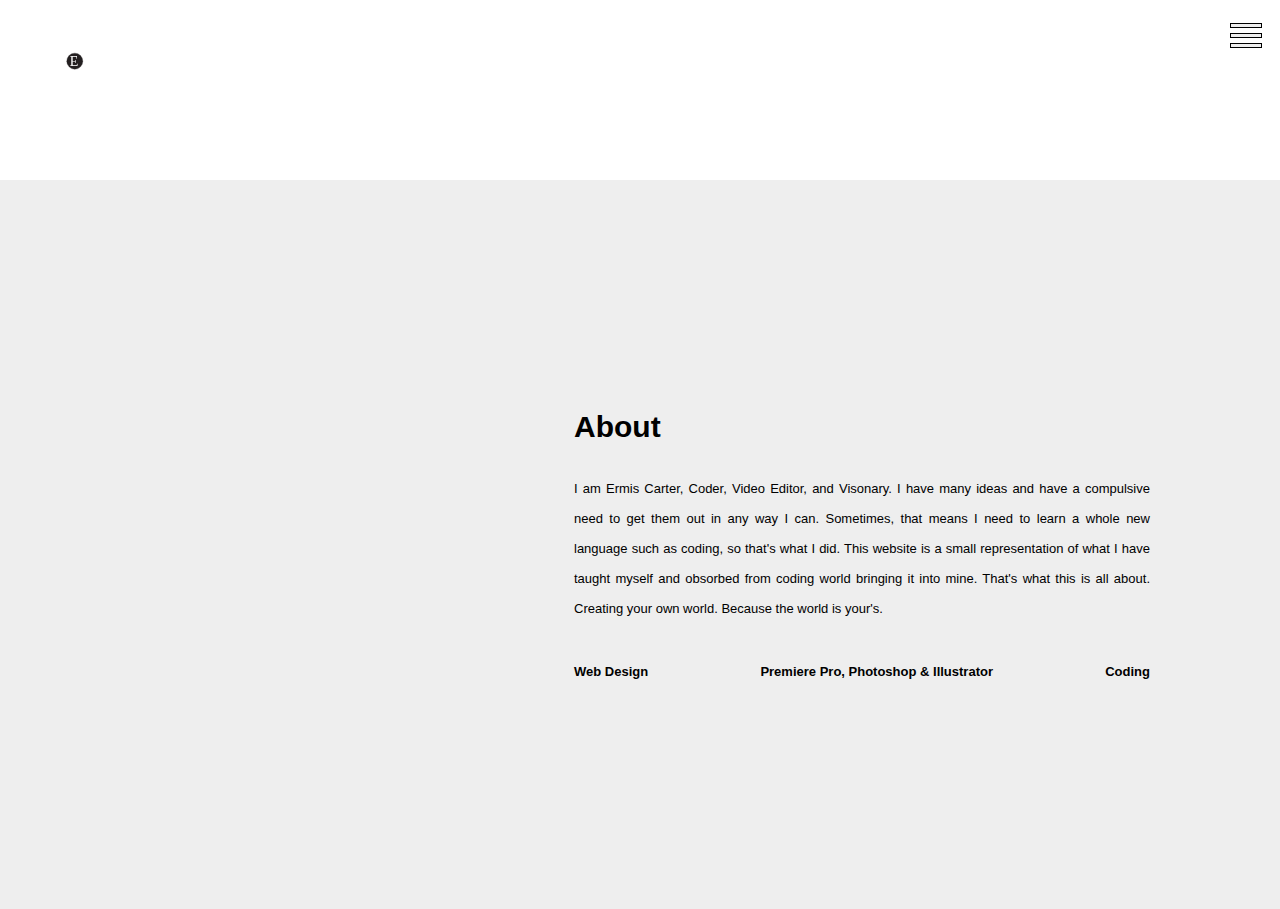
==== about.html @ a4d34cbd "initial commit" ====
<!DOCTYPE html>
<!DOCTYPE html>
<html lang="en" dir="ltr">
  <head>
    <meta charset="utf-8">
    <meta name="viewpoet" content="width=device-width, initial-scale=1.0" />
		<meta http-equiv="X-UA-Compatible" content="ie=edge" />
		<!-- <link rel="stylesheet" href="css/burger.css"> -->
		<!-- <link rel="normalize.css" href="css/normalize.css"> -->
		<link rel="stylesheet" href="css/about.css">
    <title>About</title>
  </head>
  <body>
    <header>
      <div>
        <nav>
          <a href="index.html"><img class="logo2" src="ermisworld_logo2.svg" alt="ewlogo"></a>
        </nav>
          <div class="container">
            <nav class="navbar">
              <div class="hamburger-menu">
                <div class="line line-1"></div>
                <div class="line line-2"></div>
                <div class="line line-3"></div>
              </div>

              <ul class="nav-list">
                <li class="nav-item">
                  <a href="picshtml/pictures.html" class="nav-link">Pics</a>
                </li>
                <li class="nav-item">
                  <a href="games.html" class="nav-link">Games</a>
              </ul>

            </nav>
          </div>
      </div>
    </header>
    <div class="about-section">
      <div class="inner-container">
        <h1>About</h1>
        <p class="text">
              I am Ermis Carter, Coder, Video Editor, and Visonary. I have many ideas and have a compulsive need to get them out in any way I can. Sometimes, that means I need to learn a whole new language such as coding, so that's what I did. This website is a small representation of what I have taught myself and obsorbed from coding world bringing it into mine. That's what this is all about. Creating your own world. Because the world is your's. </p>
          <div class="skills">
            <span>Web Design</span>
            <span>Premiere Pro, Photoshop & Illustrator</span>
            <span>Coding</span>
          </div>
      </div>
    </div>
  </body>
    <script src="js/burger.js"></script>
</html>
---- css/about.css ----
* {
  margin: 0;
  padding: 0;
}

/* body{
  min-height: 100vh;
  display: flex;
  align-items: center;
  justify-content: center;
  background-color: #eee;
} */

body {
  font-family: "Dosis", sans-serif;
}

.logo2 {
  width: 110px;
  position: fixed;
  right: 90%;
  margin-top: 1px;
  z-index: 2;
}

.container {
  width: 100%;
  height: 10vh;
  background: linear-gradient(
    rgba(0, 0, 0, .4),
    rgba(148, 48, 48, .2),
    rgba(167, 67, 67, .4)
    ),
  /* url(pictures/architect.jpg) center no-repeat;
  background-size: cover; */
}

.navbar{
  width: 100%;
  height: 20%;
  background-color: #0;
  position: fixed;
  top: -500px;
  right: 0;
  justify-content: center;
  align-items: center;
  transition: top .8s cubic-bezier(1, 0, 0, 1);
}

.change {
  top: 0;
}

.hamburger-menu {
  width: 30px;
  height: 30px;
  position: fixed;
  top: 20px;
  right: 20px;
  cursor: pointer;
  display: flex;
  flex-direction: column;
  justify-content: space-around;
}

.line {
  width: 100%;
  height: 3px;
  background-color: #eee;
  transition: all 0.8s;
  border: .2px solid black;
}

.change .line-1 {
  transform: rotateZ(-45deg) translate(-8px, 6px);
}

.change .line-2 {
  opacity: 0;
}

.change .line-3 {
  transform: rotateZ(45deg) translate(-8px, -6px);;
}

.nav-list {
  border: none;
  list-style: none;
  margin: 20px;
  padding:10px;
  text-align: center;
}

.nav-item {
  list-style: none;
  margin: 50px;
  display: inline;
}

.nav-link {
  text-decoration: none;
  font-size: 12px;
  color: #000;
  font-weight: 300;
  letter-spacing: 1px;
  text-transform: uppercase;
  position: relative;
  padding: 3px 0;
}

.nav-link::after {
  content: "";
  width: 100%;
  height: 2px;
  background-color: magenta;
  position: absolute;
  left: 0;
  transform: scaleX(0);
  transition: transform 0.5s;
}

.nav-link::after {
  bottom: 0;
  transform-origin: left;
}

.nav-link:hover::before,
.nav-link:hover::after {
  transform: scaleX(1);
}

.about-section{
  background: url(../about_pic.jpg) no-repeat left;
  background-size: 55%;
  background-color: #eee;
  overflow: hidden;
  padding: 100px 0;
}

.inner-container{
  width: 45%;
  float: right;
  background-color: #eee;
  padding: 130px;
}

.inner-container h1{
  margin-bottom: 30px;
  font-size: 30px;
  font-weight: 900;
}

.text{
  font-size: 13px;
  color: black;
  line-height: 30px;
  text-align: justify;
  margin-bottom: 40px;
}

.skills{
  display: flex;
  justify-content: space-between;
  font-weight: 700;
  font-size: 13px;
}

nav{
  grid-template-columns: 10% 1fr 1fr 10%;
  min-height: 10vh;
  color: #000;
  align-items: center;
}

#logo {
  grid-column: 2/3;
  font-size: 24px;
}

/* --DONT HAVE-- .hamburger{
  justify-self: end;
} */

section{
  display: flex;
  height: 80vh;
  justify-content: center;
  align-items: center;
}

@media screen and (max-width:1200px){
    .inner-container{
      padding: 80px;
    }
}

@media screen and (max-width:1000px) {
    .about-section{
      background-size: 100%;
      padding: 100px 40px;
    }
    .inner-container{
      width: 100%;
    }
}

@media screen and (max-width:600px) {
    .about-section{
      padding: 0;
    }
    .inner-container{
      padding: 60px;
    }
}
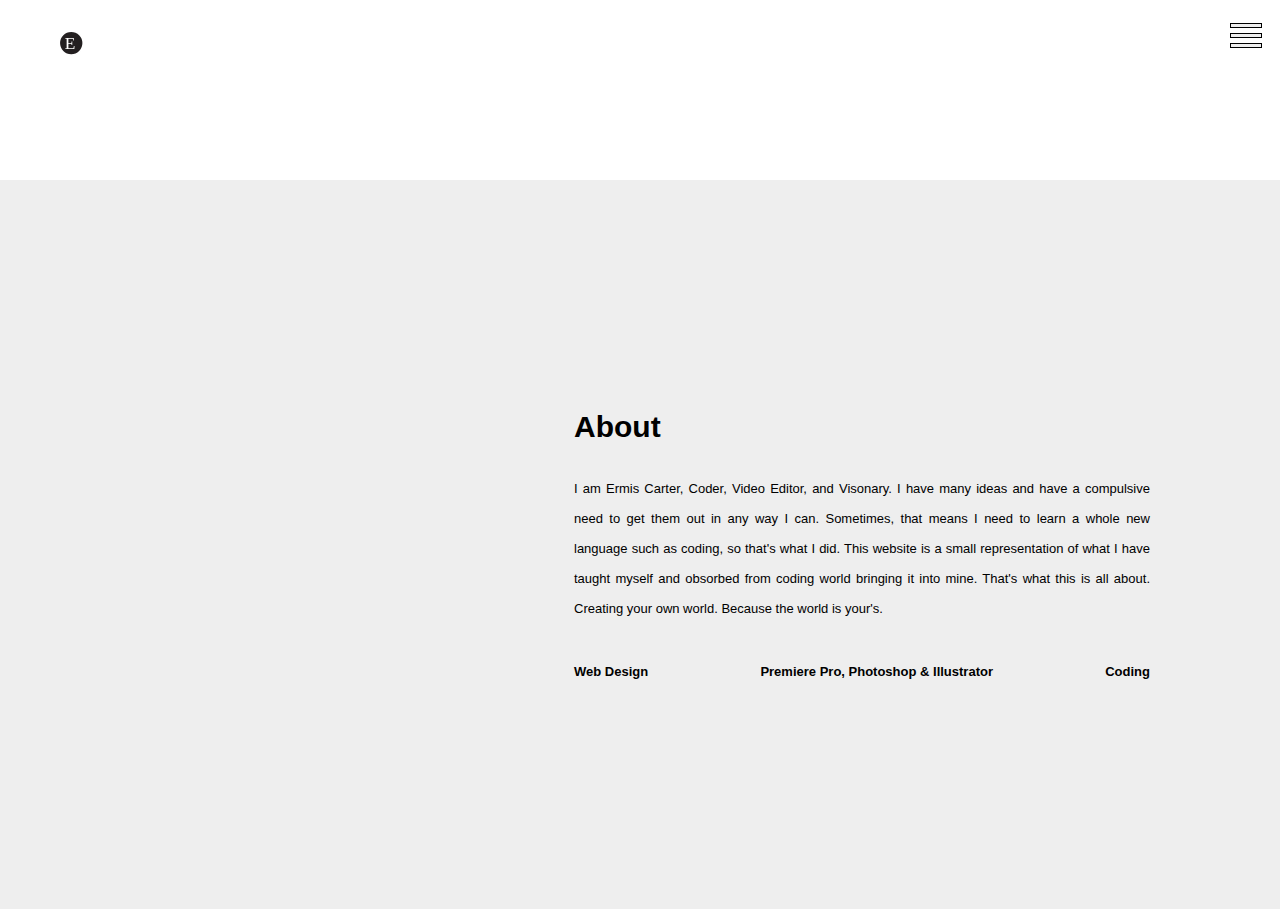
==== commit cea20e04: "logo update & file management" ====
--- a/about.html
+++ b/about.html
@@ -14,7 +14,7 @@
     <header>
       <div>
         <nav>
-          <a href="index.html"><img class="logo2" src="ermisworld_logo2.svg" alt="ewlogo"></a>
+          <a href="index.html"><img class="logo2" src="ermisworldlogofv-10.svg" alt="ewlogo"></a>
         </nav>
           <div class="container">
             <nav class="navbar">
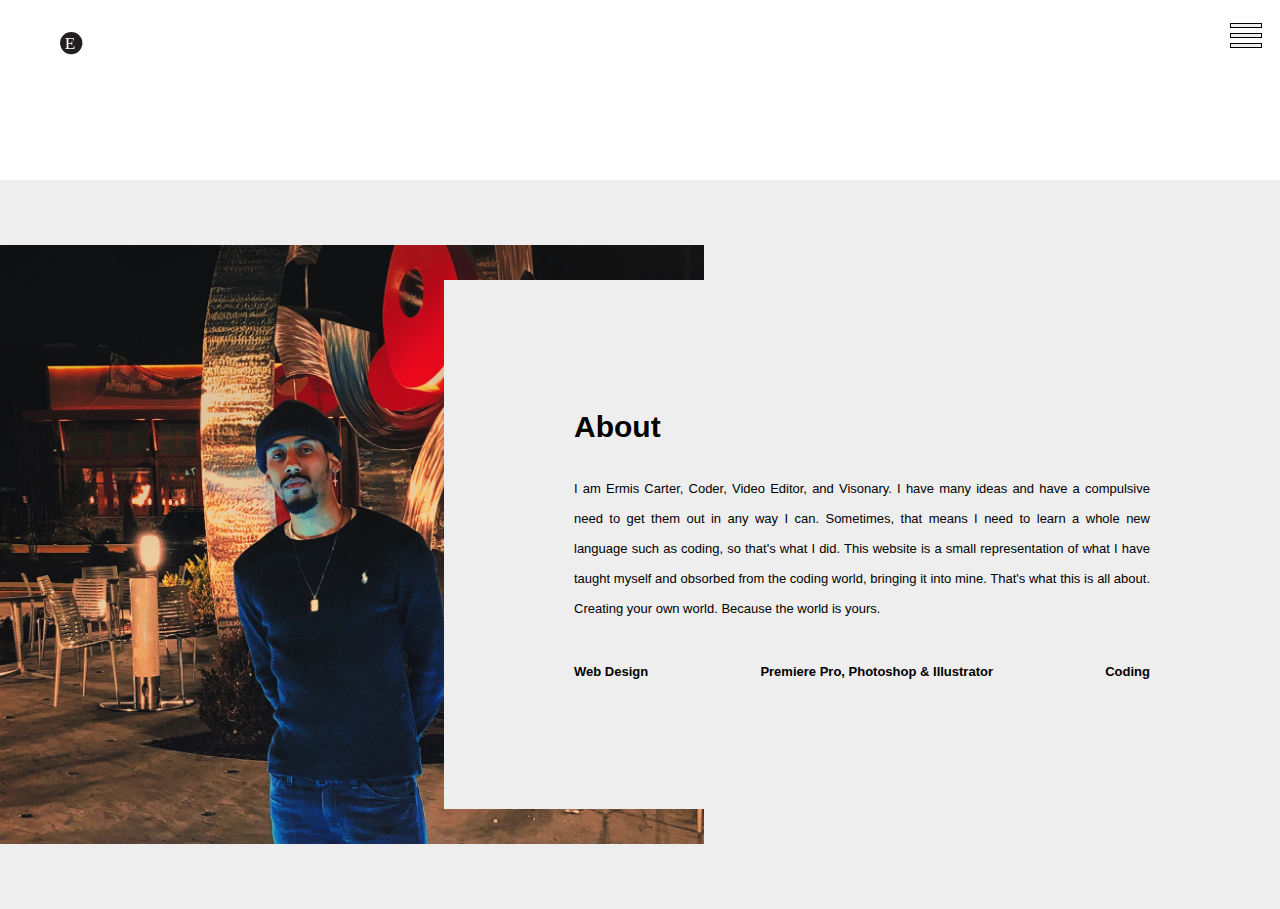
==== commit ff533dd2: "<p> fix on about page" ====
--- a/about.html
+++ b/about.html
@@ -40,7 +40,7 @@
       <div class="inner-container">
         <h1>About</h1>
         <p class="text">
-              I am Ermis Carter, Coder, Video Editor, and Visonary. I have many ideas and have a compulsive need to get them out in any way I can. Sometimes, that means I need to learn a whole new language such as coding, so that's what I did. This website is a small representation of what I have taught myself and obsorbed from coding world bringing it into mine. That's what this is all about. Creating your own world. Because the world is your's. </p>
+              I am Ermis Carter, Coder, Video Editor, and Visonary. I have many ideas and have a compulsive need to get them out in any way I can. Sometimes, that means I need to learn a whole new language such as coding, so that's what I did. This website is a small representation of what I have taught myself and obsorbed from the coding world, bringing it into mine. That's what this is all about. Creating your own world. Because the world is yours. </p>
           <div class="skills">
             <span>Web Design</span>
             <span>Premiere Pro, Photoshop & Illustrator</span>
--- a/css/about.css
+++ b/css/about.css
@@ -130,7 +130,7 @@
 }
 
 .about-section{
-  background: url(../about_pic.jpg) no-repeat left;
+  background: url(../about_pic.JPG) no-repeat left;
   background-size: 55%;
   background-color: #eee;
   overflow: hidden;
